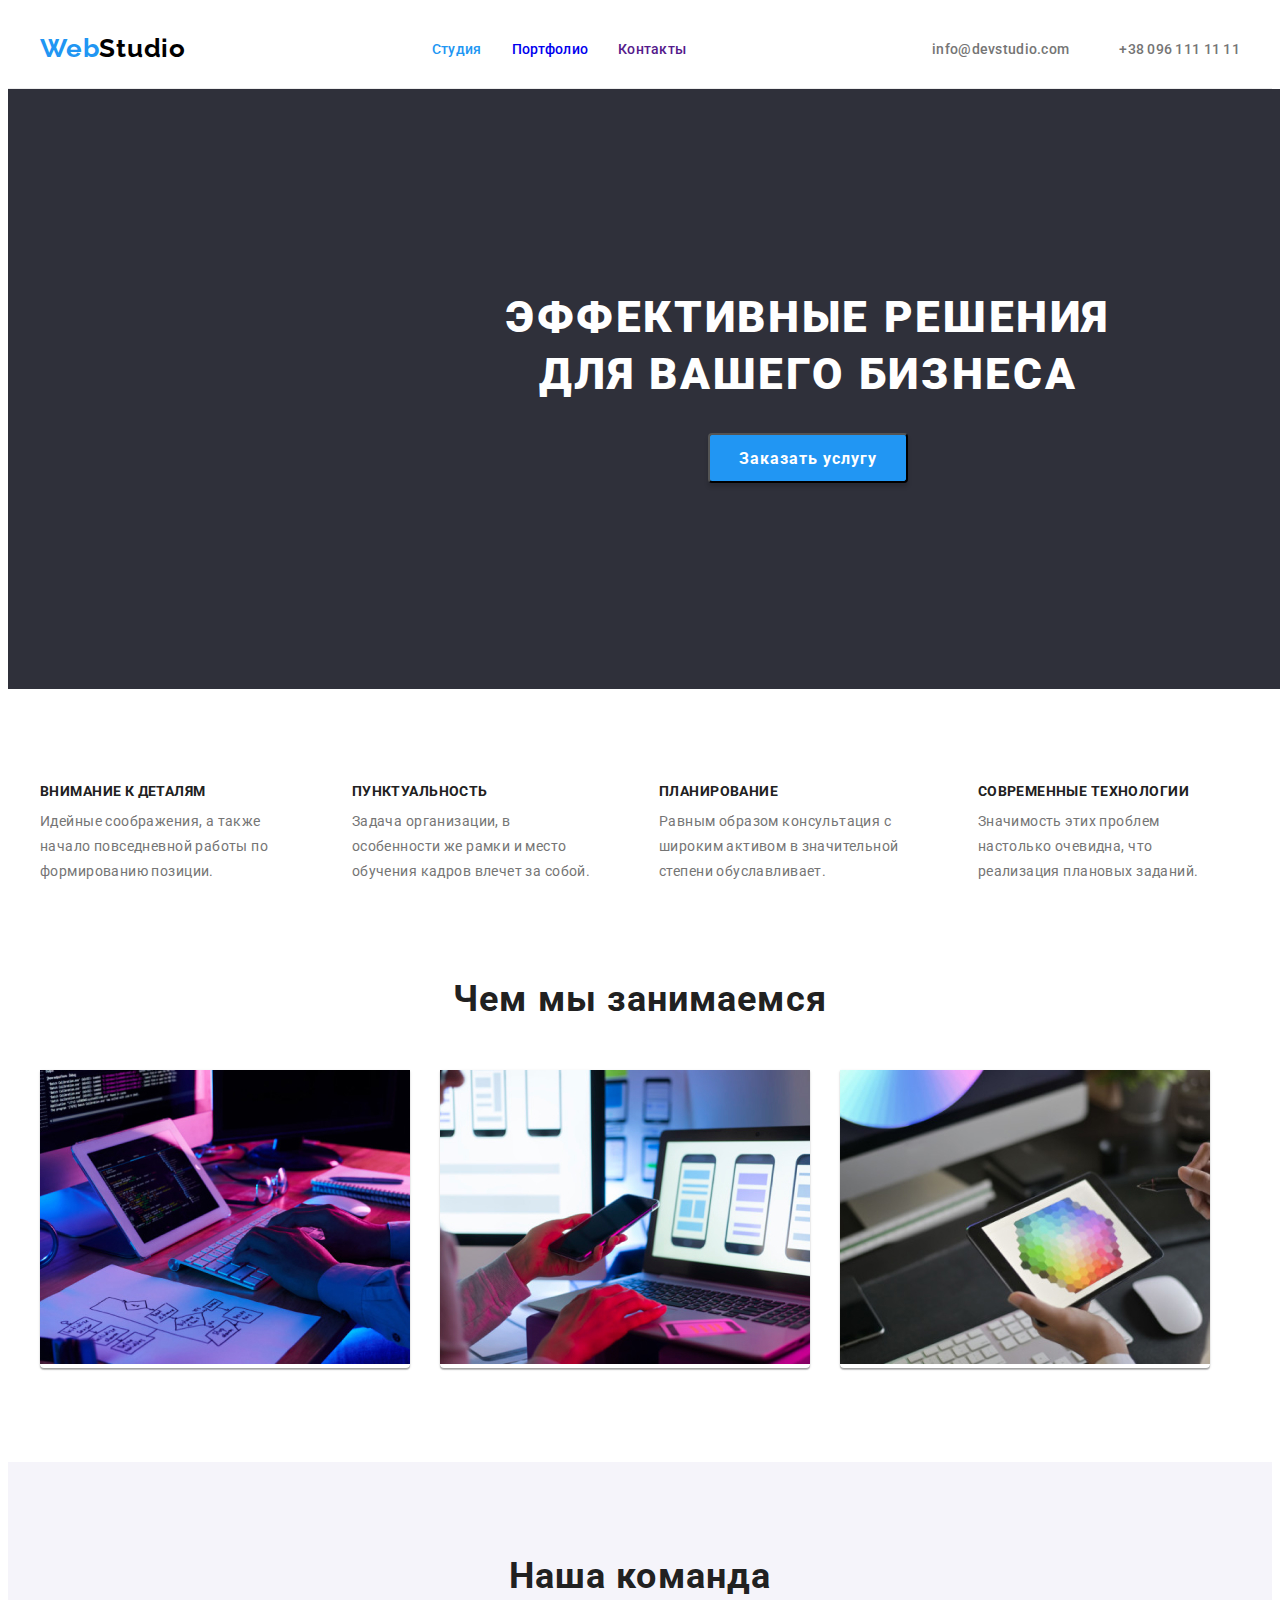
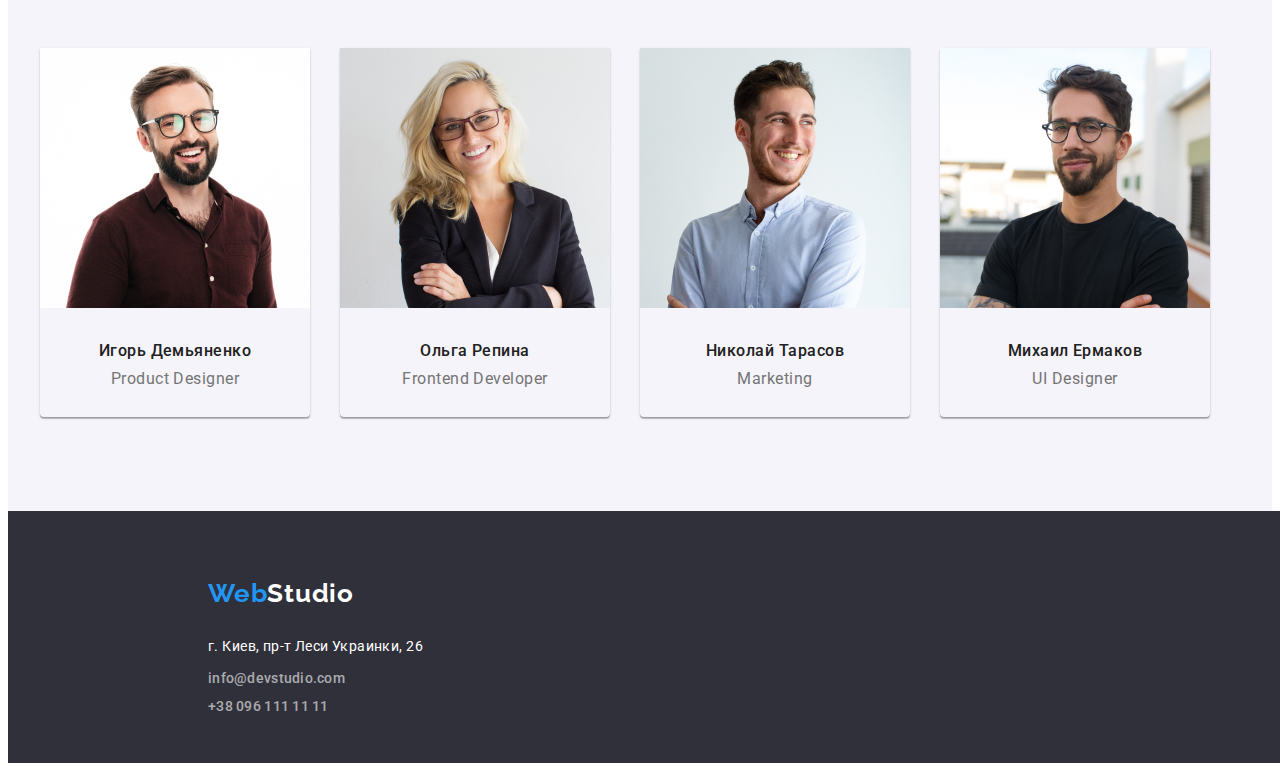
==== index.html @ 010fd97c "dz3" ====
<!DOCTYPE html>
<html lang="en">
<head>
    <meta charset="UTF-8">
    <meta http-equiv="X-UA-Compatible" content="IE=edge">
    <meta name="viewport" content="width=device-width, initial-scale=1.0">
    <title>WebStudio</title>
    <link rel="stylesheet" href="https://github.com/sindresorhus/modern-normalize/blob/main/modern-normalize.css">
    <link rel="stylesheet" href="./css/styles.css">
    <link rel="preconnect" href="https://fonts.googleapis.com">
    <link rel="preconnect" href="https://fonts.gstatic.com" crossorigin>
    <link href="https://fonts.googleapis.com/css2?family=Raleway:wght@700&family=Roboto:wght@400;500;700;900&display=swap" rel="stylesheet">
</head>

<body>
    <!--Хедер-->
   <header class="header-section">
       <div class="container main-nav">
        <a href="./index.html" class="web">Web<span class="studia">Studio</span></a>
        <nav>
            <ul class="header-nav">
                <li class="nav-item">
                    <a href="./index.html" class="navigate current">Студия</a> 
                </li>
                <li class="nav-item">
                    <a href="./portfolio.html" class="navigate">Портфолио</a>
                </li>
                <li class="nav-item">
                    <a href="" class="navigate">Контакты</a>
                </li>
            </ul>
        </nav>
        <ul class="header-contacts">
            <li class="contact-item">
                <a href="mailto:info@devstudio.com" class="contacts">info@devstudio.com</a>
            </li>
            <li class="contact-item">
                <a href="tel:+380961111111" class="contacts">+38 096 111 11 11</a>
            </li>
        </ul>
       </div>
       
    </header>
   <main>
       <!--Герой-->
    <section class="hero">
        <h1 class="hero-text">Эффективные решения для вашего бизнеса</h1>
        <button type="button" class="hero-button">Заказать услугу</button>
    </section>
    <!--Описание-->
    <section class="section">
        <div class="container">
            <ul class="description-title">
                <li class="description-item">
                    <h3 class="heading">Внимание к деталям</h3>
                    <p class="paragrafh">Идейные соображения, а также начало повседневной работы по формированию позиции.</p>
                </li>
                <li class="description-item">
                    <h3 class="heading">Пунктуальность</h3>
                    <p class="paragrafh">Задача организации, в особенности же рамки и место обучения кадров влечет за собой.</p>
                </li>
                <li class="description-item">
                    <h3 class="heading">Планирование</h3>
                    <p class="paragrafh">Равным образом консультация с широким активом в значительной степени обуславливает.</p>
                </li>
                <li class="description-item">
                    <h3 class="heading">Современные технологии</h3>
                    <p class="paragrafh">Значимость этих проблем настолько очевидна, что реализация плановых заданий.</p>
                </li>
            </ul>
        </div>
        
    </section>
    <!--Чем занимаемся-->
    <section class="section work-section">
        <div class="container">
            <h2 class="work-heading">Чем мы занимаемся</h2>
            <ul class="work-title">
                <li class="work-item">
                    <img src="./images/img1.jpg" alt="Диаграммы" width="370" height="294">
                </li>
                <li class="work-item">
                    <img src="./images/img2.jpg" alt="Приложения" width="370" height="294">
                </li>
                <li class="work-item">
                    <img src="./images/img3.jpg" alt="Графика" width="370" height="294">
                </li>
            </ul>
        </div>
        
    </section>
    <!--Наша команда-->
    <section class="section team-section">
        <div class="container">
            <h2 class="work-heading">Наша команда</h2>
            <ul class="team-title">
                <li class="work-item">
                    <img src="./images/command1.jpg" alt="Игорь Демьяненко" width="270" height="260">
                    <div class="team">
                        <h3 class="participants">Игорь Демьяненко</h3>
                        <p class="team-paragraph">Product Designer</p>
                    </div>
                   
                </li>
                <li class="work-item">
                    <img src="./images/command2.jpg" alt="Ольга Репина" width="270" height="260">
                    <div class="team">
                        <h3 class="participants">Ольга Репина</h3>
                        <p class="team-paragraph">Frontend Developer</p>
                    </div>
                    
                </li>
                <li class="work-item">
                    <img src="./images/command3.jpg" alt="Николай Тарасов" width="270" height="260">
                    <div class="team">
                        <h3 class="participants">Николай Тарасов</h3>
                        <p class="team-paragraph">Marketing</p>
                    </div>
                    
                </li>
                <li class="work-item">
                    <img src="./images/command4.jpg" alt="Михаил Ермаков" width="270" height="260">
                    <div class="team">
                        <h3 class="participants">Михаил Ермаков</h3>
                        <p class="team-paragraph">UI Designer</p>
                    </div>
                    
                </li>
            </ul>
        </div>
        
    </section>
   </main>
   <!--Футер-->
   <footer class="footer-section">
       <div class="container footer">
        <a href="./index.html" class="web">Web<span class="studio">Studio</span></a>
        <address>
            <p class="adress">г. Киев, пр-т Леси Украинки, 26</p> 
            <ul>
                <li class="adress-item">
                    <a href="mailto:info@devstudio.com" class="contacts color">info@devstudio.com</a>
                </li>
                <li class="adress-item">
                    <a href="tel:+380961111111" class="contacts color">+38 096 111 11 11</a>
                </li>
            </ul>
        </address>
       </div>
        
   </footer>
</body> 
</html>
---- css/styles.css ----
:root{
--pimary-text-color: #212121;
--secondary-text-color:#757575;
--white-color: #FFFFFF;
--background-color:#2196F3;
--background2-color: #2F303A;
--background3-color:#F5F4FA;
}
body{

font-family: 'Roboto', sans-serif;
}
ul{

list-style: none;
padding: 0;
margin: 0;
}
li{
list-style-type: none;  
}
a{text-decoration: none;
font-style: normal;
}
p{
    margin: 0;
}
h2{margin: 0;}
h3{margin: 0;}

/* Хедер */
.header-section{
    max-width: 1600px;
    border-bottom: 1px;
    border-bottom-style: solid;
    border-bottom-color: #ECECEC;
}
.main-nav{
    align-items: center;
    display: flex;
    justify-content: space-between;
    height: 80px;
}
.nav-item:not(:last-child){
    margin-right: 30px;
}
.header-nav{
    display: flex;
}
.header-contacts{
    display: flex;
}
.contact-item:not(:last-child){
    margin-right: 50px;
}

.web{
font-family: Raleway;
font-weight: bold;
font-size: 26px;
line-height: 1.7;
letter-spacing: 0.03em;
color: var(--background-color);
}
.studia{
    color: black;
}
.current {
    color: #2196F3;
}
.navigate:focus, .navigate:hover{
color: var(--background-color);
}
.navigate{
font-weight: 500;
font-size: 14px;
line-height: 1.1;
letter-spacing: 0.02em;

}
.contacts:focus, .contacts:hover{
color: var(--background-color);
}
.contacts{
font-weight: 500;
font-size: 14px;
line-height: 1.1;
letter-spacing: 0.02em;
color: var(--secondary-text-color);
}
/* Hero */


.hero{
text-align: center;
margin: 0;
width: 1600px;
height: 600px;
background: var(--background2-color);
}
.hero-text{
padding-top: 200px;
margin: auto;
width: 696px;
font-weight: 900;
font-size: 44px;
line-height: 1.3;
text-align: center;
letter-spacing: 0.06em;
text-transform: uppercase;
color: var(--white-color);
}
.hero-button:focus, .hero-button:hover{
    background: #188CE8;
}
.hero-button{
margin-top: 30px;
cursor: pointer;
font-family: Roboto;
font-weight: bold;
font-size: 16px;
letter-spacing: 0.06em;
width: 200px;
height: 50px;
color: var(--white-color);
background: var(--background-color);
box-shadow: 0px 4px 4px rgba(0, 0, 0, 0.15);
border-radius: 4px;
}

/* Описание */
.container{
    width: 1200px;
    margin-left: auto;
    margin-right: auto;
    padding-left: 15px;
    padding-right: 15px;
    }
.section{
    max-width: 1600px;
    padding-top: 94px;
    padding-bottom: 94px;
}
.description{
width: 1600px;
}
.description-title{
    display: flex;
}
.description-item:not(:last-child){
    margin-right: 30px;
}
.description-item{

}
.heading{
font-size: 14px;
letter-spacing: 0.03em;
text-transform: uppercase;
color: var(--pimary-text-color);
}
.paragrafh{
font-size: 14px;
line-height: 1.8;
 letter-spacing: 0.03em;
color: var(--secondary-text-color);
margin-top: 10px;
margin-right: 30px;
}

/* Чем занимаемся */

.work-section{
    padding-top: 0;
}
.work-heading{
margin-bottom: 50px;
font-size: 36px;
line-height: 1.16;
text-align: center;
letter-spacing: 0.03em;
color: var(--pimary-text-color);
}
.work-title{
    display: flex;
}
.work-item:not(:last-child){
    margin-right: 30px;
}

/* Наша Команда */

.team-section{

background:var(--background3-color);
}
.team-title{
    display: flex;
}
.work-item:not(:last-child){
    margin-right: 30px;
}
.work-item{
    box-shadow: 0px 1px 3px rgba(0, 0, 0, 0.12), 0px 1px 1px rgba(0, 0, 0, 0.14), 0px 2px 1px rgba(0, 0, 0, 0.2);
border-radius: 0px 0px 4px 4px;
}

.team{
    margin-top: 30px;
    margin-bottom: 30px;
}

.participants{
font-weight: 500;
font-size: 16px;
line-height: 1.1;
text-align: center;
letter-spacing: 0.03em;
color: var(--pimary-text-color);
}

.team-paragraph{
    margin-top: 10px;
font-size: 16px;
line-height: 1.1;
text-align: center;
letter-spacing: 0.03em;
color: var(--secondary-text-color);
}

/* Футер */

.footer-section{
width: 1600px;
height: 252px;
left: 0px;
top: 2097px;
background: var(--background2-color);
}
.footer{
    margin-top: 0;
    padding-top: 60px
}
.studio{
color: var(--white-color);
}
.adress{
    margin-top: 20px;
font-style: normal;
font-size: 14px;
line-height: 1.7;
letter-spacing: 0.03em;
color: var(--white-color);
}
.adress-item{
    margin-top: 9px;
}

.color{
    color: rgba(255, 255, 255, 0.6);
}
/* Портфолио */

.portfoio-filter{
    max-width: 1600px;
    
}
.portfolio-title{
    display: flex;
    justify-content: center;
}
.portfolio-item:not(:last-child){
    margin-right: 8px;
}
.portfolio-button:hover, .portfolio-button:focus{
    color: var(--white-color);
    background: var(--background-color);
}
.portfolio-button{
font-family: 'Roboto';
font-style: normal;
font-size: 16px;
line-height: 1.6;
font-weight: 500;
text-align: center;
letter-spacing: 0.03em;
color: var(--pimary-text-color);
cursor: pointer;
width: 145px;
height: 38px;
background: var(--background3-color);
border-radius: 4px;
margin-bottom: 50px;
}
.poster{
    display: flex;
    flex-wrap: wrap;
}
.poster-item{
margin: 15px;
}
.portfolio-heading{
    font-size: 18px;
    line-height: 2;
    letter-spacing: 0.06em;
    color: var(--pimary-text-color);
}
.portfolio-paragraph{
    font-size: 16px;
    line-height: 1.8;
    letter-spacing: 0.03em;
    color: var(--secondary-text-color);
}
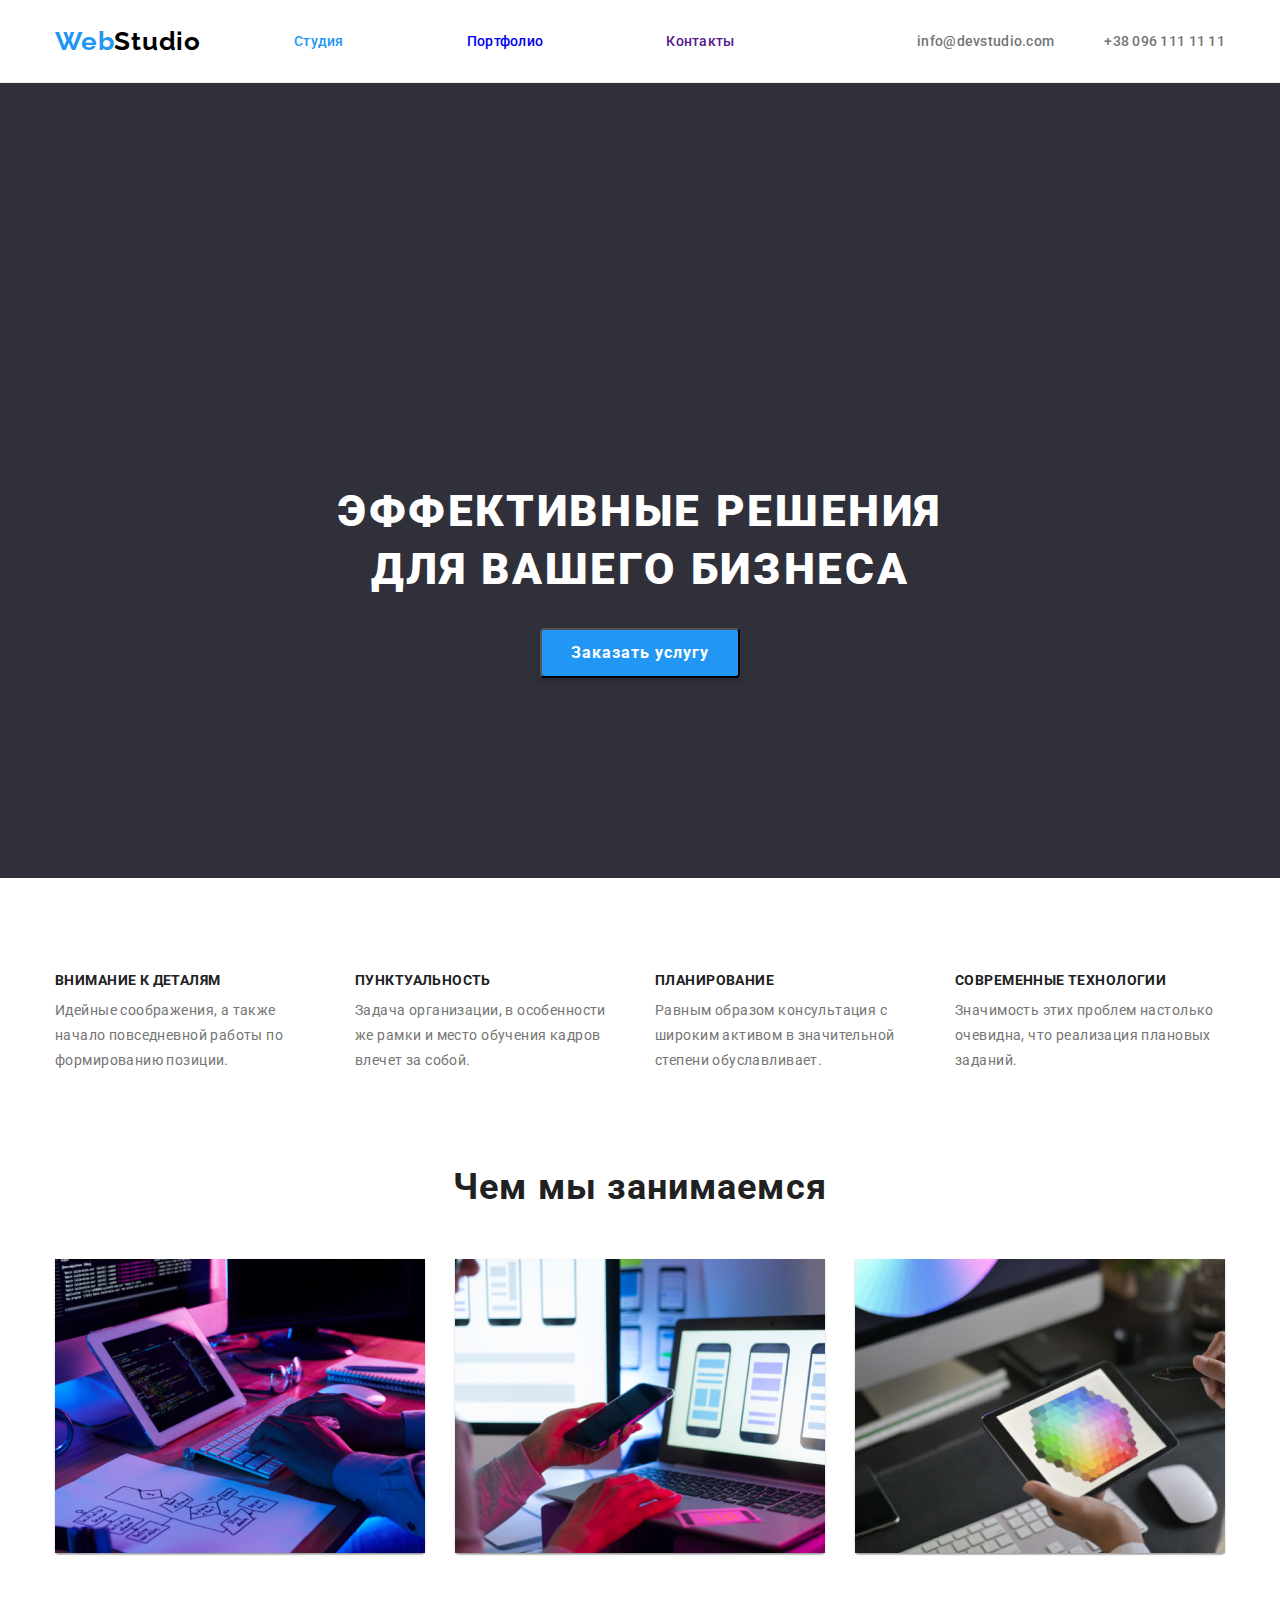
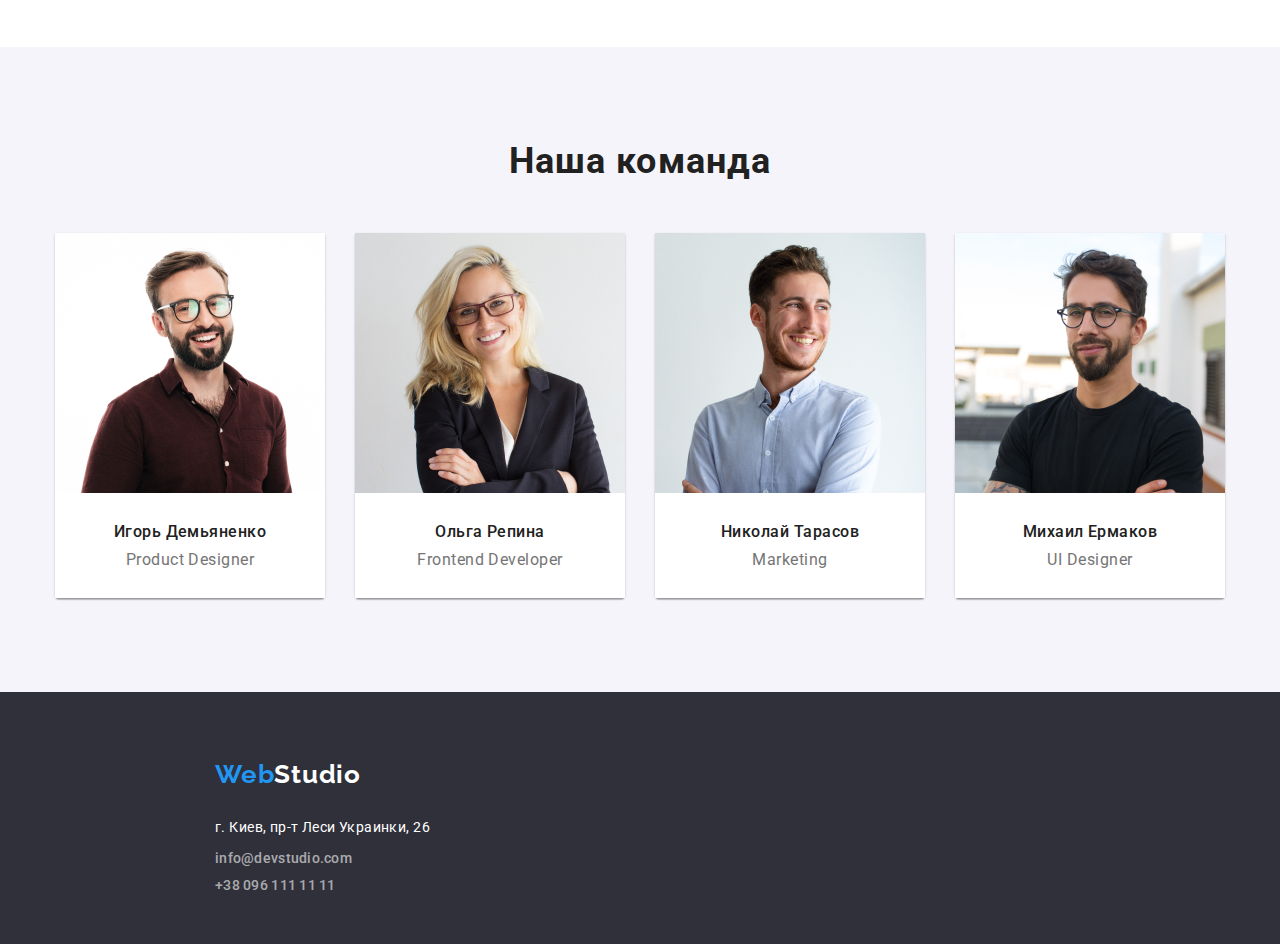
==== commit e9af096d: "fix" ====
--- a/index.html
+++ b/index.html
@@ -5,7 +5,7 @@
     <meta http-equiv="X-UA-Compatible" content="IE=edge">
     <meta name="viewport" content="width=device-width, initial-scale=1.0">
     <title>WebStudio</title>
-    <link rel="stylesheet" href="https://github.com/sindresorhus/modern-normalize/blob/main/modern-normalize.css">
+    <link rel="stylesheet" href="https://cdnjs.cloudflare.com/ajax/libs/modern-normalize/1.1.0/modern-normalize.css">
     <link rel="stylesheet" href="./css/styles.css">
     <link rel="preconnect" href="https://fonts.googleapis.com">
     <link rel="preconnect" href="https://fonts.gstatic.com" crossorigin>
--- a/css/styles.css
+++ b/css/styles.css
@@ -27,10 +27,13 @@
 }
 h2{margin: 0;}
 h3{margin: 0;}
+img{
+    display: block;
+}
 
 /* Хедер */
 .header-section{
-    max-width: 1600px;
+    
     border-bottom: 1px;
     border-bottom-style: solid;
     border-bottom-color: #ECECEC;
@@ -38,8 +41,8 @@
 .main-nav{
     align-items: center;
     display: flex;
-    justify-content: space-between;
-    height: 80px;
+    
+    
 }
 .nav-item:not(:last-child){
     margin-right: 30px;
@@ -48,6 +51,7 @@
     display: flex;
 }
 .header-contacts{
+    margin-left: auto;
     display: flex;
 }
 .contact-item:not(:last-child){
@@ -71,7 +75,13 @@
 .navigate:focus, .navigate:hover{
 color: var(--background-color);
 }
+.nav-item{
+    display: block;
+    padding-top: 32px;
+    padding-bottom: 32px;
+}
 .navigate{
+margin-left: 93px;
 font-weight: 500;
 font-size: 14px;
 line-height: 1.1;
@@ -94,14 +104,14 @@
 .hero{
 text-align: center;
 margin: 0;
-width: 1600px;
-height: 600px;
+padding-top: 200px;
+padding-bottom: 200px;
 background: var(--background2-color);
 }
 .hero-text{
 padding-top: 200px;
 margin: auto;
-width: 696px;
+max-width: 696px;
 font-weight: 900;
 font-size: 44px;
 line-height: 1.3;
@@ -137,7 +147,7 @@
     padding-right: 15px;
     }
 .section{
-    max-width: 1600px;
+    
     padding-top: 94px;
     padding-bottom: 94px;
 }
@@ -151,6 +161,7 @@
     margin-right: 30px;
 }
 .description-item{
+    
 
 }
 .heading{
@@ -165,7 +176,7 @@
  letter-spacing: 0.03em;
 color: var(--secondary-text-color);
 margin-top: 10px;
-margin-right: 30px;
+width: 270px;
 }
 
 /* Чем занимаемся */
@@ -206,8 +217,9 @@
 }
 
 .team{
-    margin-top: 30px;
-    margin-bottom: 30px;
+    background: var(--white-color);
+    padding-top: 30px;
+    padding-bottom: 30px;
 }
 
 .participants{
@@ -295,9 +307,15 @@
 .poster{
     display: flex;
     flex-wrap: wrap;
+    margin: -15px;
 }
 .poster-item{
 margin: 15px;
+border: 1px solid #EEEEEE;
+box-sizing: border-box;
+}
+.poster-description{
+    padding: 20px 24px;
 }
 .portfolio-heading{
     font-size: 18px;
@@ -306,6 +324,7 @@
     color: var(--pimary-text-color);
 }
 .portfolio-paragraph{
+    margin-top: 4px;
     font-size: 16px;
     line-height: 1.8;
     letter-spacing: 0.03em;
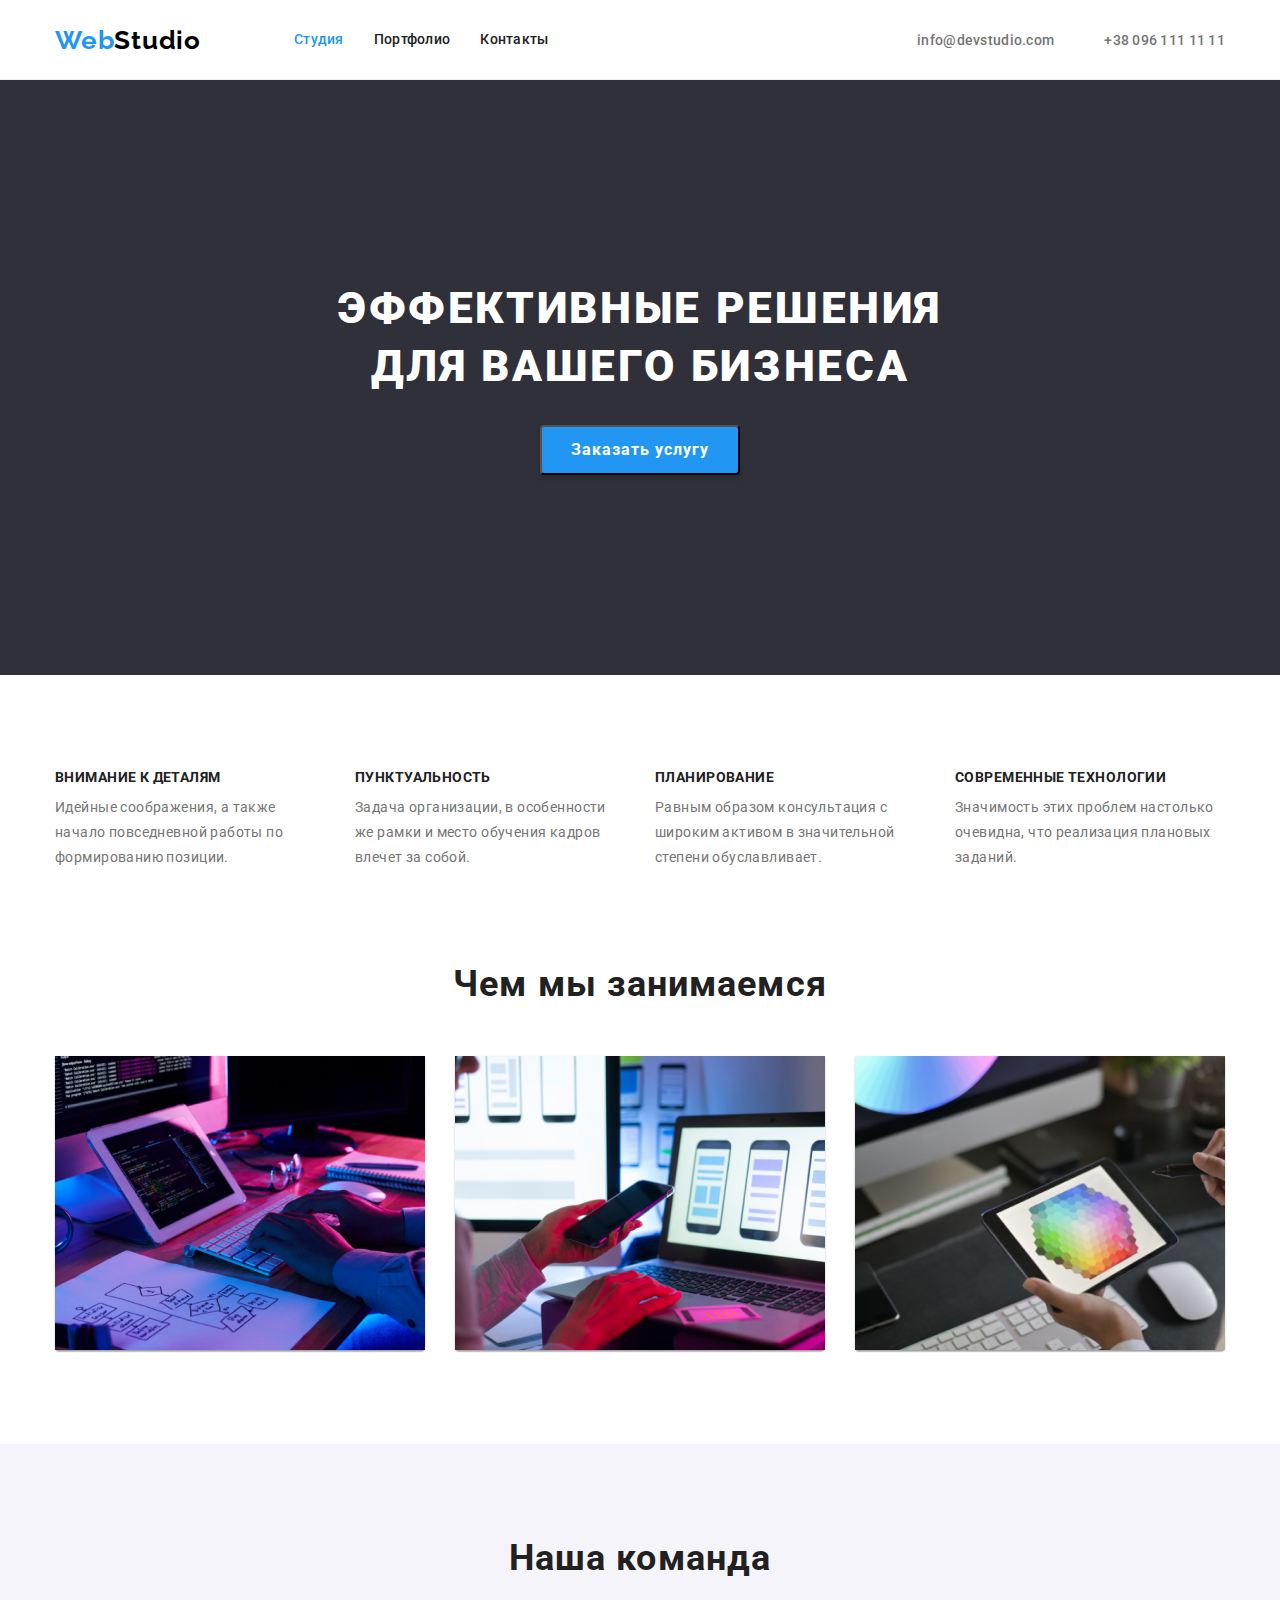
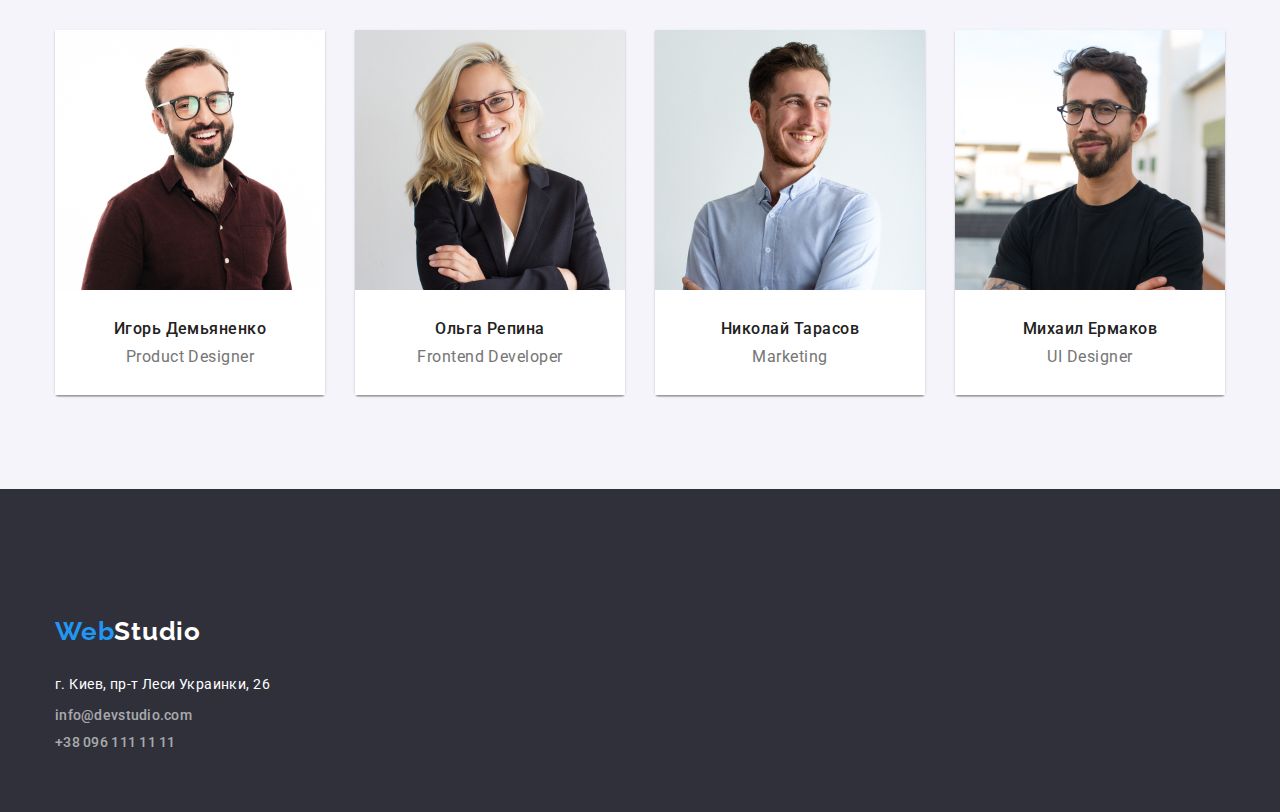
==== commit 7e0d6e45: "fixed dx3" ====
--- a/index.html
+++ b/index.html
@@ -17,7 +17,7 @@
    <header class="header-section">
        <div class="container main-nav">
         <a href="./index.html" class="web">Web<span class="studia">Studio</span></a>
-        <nav>
+        <nav class="main-navigate">
             <ul class="header-nav">
                 <li class="nav-item">
                     <a href="./index.html" class="navigate current">Студия</a> 
@@ -44,8 +44,10 @@
    <main>
        <!--Герой-->
     <section class="hero">
-        <h1 class="hero-text">Эффективные решения для вашего бизнеса</h1>
-        <button type="button" class="hero-button">Заказать услугу</button>
+        <div class="container">
+            <h1 class="hero-text">Эффективные решения для вашего бизнеса</h1>
+            <button type="button" class="hero-button">Заказать услугу</button>
+        </div>
     </section>
     <!--Описание-->
     <section class="section">
@@ -135,7 +137,7 @@
    <footer class="footer-section">
        <div class="container footer">
         <a href="./index.html" class="web">Web<span class="studio">Studio</span></a>
-        <address>
+        <address class="adress-footer">
             <p class="adress">г. Киев, пр-т Леси Украинки, 26</p> 
             <ul>
                 <li class="adress-item">
--- a/css/styles.css
+++ b/css/styles.css
@@ -69,24 +69,26 @@
 .studia{
     color: black;
 }
+
+.navigate:focus, .navigate:hover{
+color: var(--background-color);
+}
+
+.main-navigate{
+    margin-left: 93px;
+}
+.navigate{
+display: block;
+padding-top: 32px;
+padding-bottom: 32px;
+font-weight: 500;
+font-size: 14px;
+line-height: 1.1;
+letter-spacing: 0.02em;
+color: var(--pimary-text-color);
+}
 .current {
     color: #2196F3;
-}
-.navigate:focus, .navigate:hover{
-color: var(--background-color);
-}
-.nav-item{
-    display: block;
-    padding-top: 32px;
-    padding-bottom: 32px;
-}
-.navigate{
-margin-left: 93px;
-font-weight: 500;
-font-size: 14px;
-line-height: 1.1;
-letter-spacing: 0.02em;
-
 }
 .contacts:focus, .contacts:hover{
 color: var(--background-color);
@@ -109,7 +111,7 @@
 background: var(--background2-color);
 }
 .hero-text{
-padding-top: 200px;
+
 margin: auto;
 max-width: 696px;
 font-weight: 900;
@@ -160,10 +162,7 @@
 .description-item:not(:last-child){
     margin-right: 30px;
 }
-.description-item{
-    
-
-}
+
 .heading{
 font-size: 14px;
 letter-spacing: 0.03em;
@@ -243,10 +242,8 @@
 /* Футер */
 
 .footer-section{
-width: 1600px;
-height: 252px;
-left: 0px;
-top: 2097px;
+    padding-top: 60px;
+    padding-bottom: 60px;
 background: var(--background2-color);
 }
 .footer{
@@ -256,8 +253,11 @@
 .studio{
 color: var(--white-color);
 }
+.adress-footer{
+    margin-top: 20px;
+}
 .adress{
-    margin-top: 20px;
+    
 font-style: normal;
 font-size: 14px;
 line-height: 1.7;
@@ -273,13 +273,11 @@
 }
 /* Портфолио */
 
-.portfoio-filter{
-    max-width: 1600px;
-    
-}
+
 .portfolio-title{
     display: flex;
     justify-content: center;
+    margin-bottom: 50px;
 }
 .portfolio-item:not(:last-child){
     margin-right: 8px;
@@ -302,7 +300,7 @@
 height: 38px;
 background: var(--background3-color);
 border-radius: 4px;
-margin-bottom: 50px;
+
 }
 .poster{
     display: flex;
@@ -311,11 +309,14 @@
 }
 .poster-item{
 margin: 15px;
-border: 1px solid #EEEEEE;
+/* border: 1px solid #EEEEEE; */
 box-sizing: border-box;
 }
 .poster-description{
     padding: 20px 24px;
+    border-left: 1px solid #EEEEEE;
+    border-right: 1px solid #EEEEEE;
+    border-bottom: 1px solid #EEEEEE;
 }
 .portfolio-heading{
     font-size: 18px;
